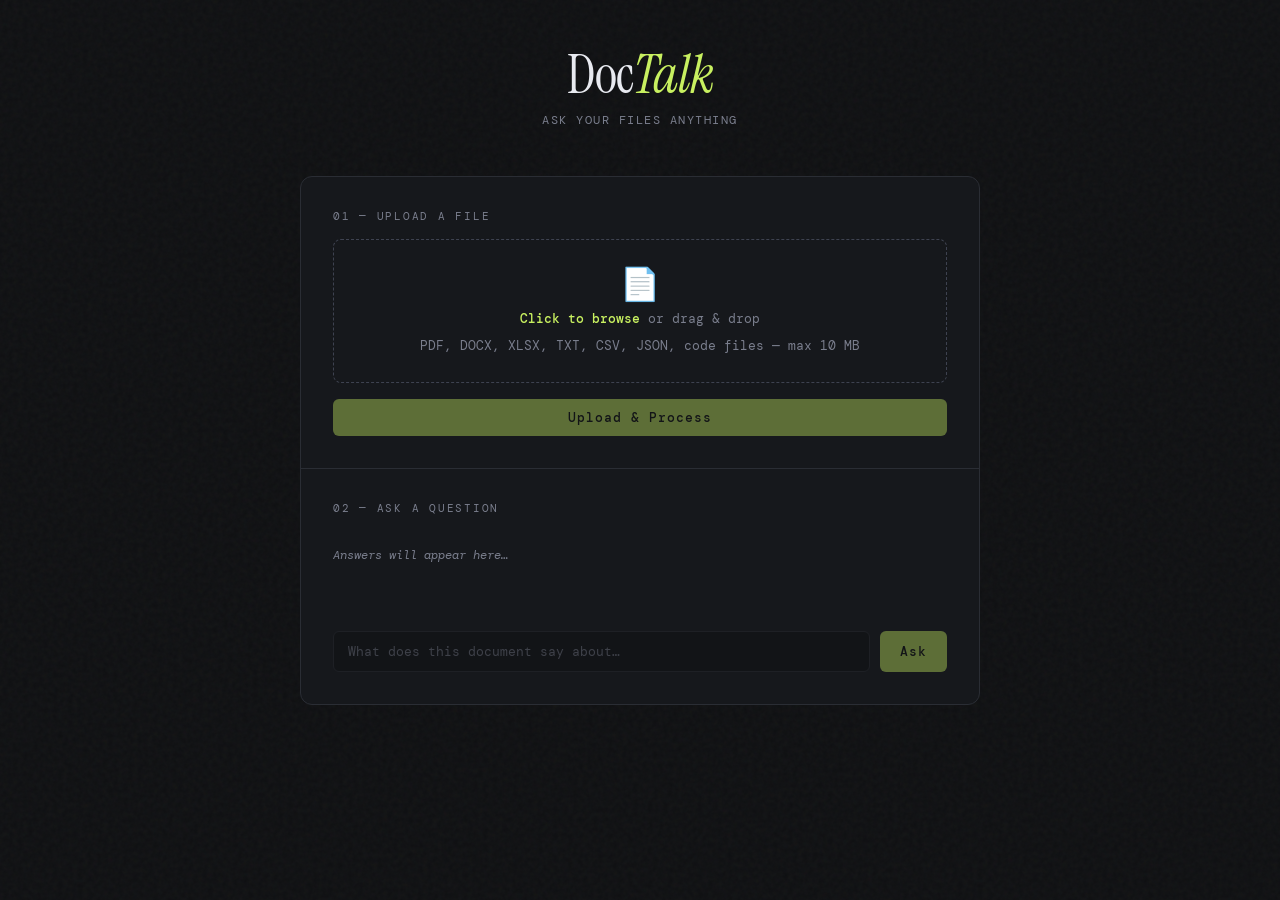
==== index.html @ 7c653241 "initial clean commit" ====
<!DOCTYPE html>
<html lang="en">
<head>
    <meta charset="UTF-8">
    <meta name="viewport" content="width=device-width, initial-scale=1.0">
    <title>DocTalk — Ask your files anything</title>
    <link rel="preconnect" href="https://fonts.googleapis.com">
    <link rel="preconnect" href="https://fonts.gstatic.com" crossorigin>
    <link href="https://fonts.googleapis.com/css2?family=Instrument+Serif:ital@0;1&family=DM+Mono:wght@300;400;500&display=swap" rel="stylesheet">
    <style>
        /* ── Reset & Variables ─────────────────────────────── */
        *, *::before, *::after { box-sizing: border-box; margin: 0; padding: 0; }

        :root {
            --bg:        #0e0f11;
            --surface:   #16181c;
            --border:    #2a2d34;
            --border-hi: #3e4250;
            --accent:    #c8f060;
            --accent-dim:#8faa3a;
            --text:      #e8eaf0;
            --muted:     #7a7e8d;
            --danger:    #ff6b6b;
            --info:      #6bb5ff;
            --radius:    12px;
            --mono:      'DM Mono', monospace;
            --serif:     'Instrument Serif', Georgia, serif;
        }

        body {
            background: var(--bg);
            color: var(--text);
            font-family: var(--mono);
            min-height: 100vh;
            display: flex;
            flex-direction: column;
            align-items: center;
            padding: 48px 20px 80px;
            /* subtle grain texture */
            background-image: url("data:image/svg+xml,%3Csvg viewBox='0 0 200 200' xmlns='http://www.w3.org/2000/svg'%3E%3Cfilter id='n'%3E%3CfeTurbulence type='fractalNoise' baseFrequency='0.9' numOctaves='4' stitchTiles='stitch'/%3E%3C/filter%3E%3Crect width='100%25' height='100%25' filter='url(%23n)' opacity='0.04'/%3E%3C/svg%3E");
        }

        /* ── Header ────────────────────────────────────────── */
        header {
            text-align: center;
            margin-bottom: 48px;
            animation: fadeUp 0.6s ease both;
        }
        .logo {
            font-family: var(--serif);
            font-size: clamp(2.2rem, 5vw, 3.4rem);
            letter-spacing: -0.02em;
            line-height: 1;
            color: var(--text);
        }
        .logo span { color: var(--accent); font-style: italic; }
        .tagline {
            font-size: 0.78rem;
            color: var(--muted);
            letter-spacing: 0.12em;
            text-transform: uppercase;
            margin-top: 10px;
        }

        /* ── Main card ─────────────────────────────────────── */
        .card {
            width: 100%;
            max-width: 680px;
            background: var(--surface);
            border: 1px solid var(--border);
            border-radius: var(--radius);
            overflow: hidden;
            animation: fadeUp 0.6s 0.1s ease both;
        }

        /* ── Upload zone ───────────────────────────────────── */
        .upload-zone {
            padding: 32px;
            border-bottom: 1px solid var(--border);
        }
        .section-label {
            font-size: 0.68rem;
            letter-spacing: 0.16em;
            text-transform: uppercase;
            color: var(--muted);
            margin-bottom: 16px;
        }
        .drop-target {
            border: 1.5px dashed var(--border-hi);
            border-radius: 8px;
            padding: 28px 20px;
            display: flex;
            flex-direction: column;
            align-items: center;
            gap: 10px;
            cursor: pointer;
            transition: border-color 0.2s, background 0.2s;
            position: relative;
        }
        .drop-target:hover, .drop-target.drag-over {
            border-color: var(--accent);
            background: rgba(200, 240, 96, 0.04);
        }
        .drop-target input[type="file"] {
            position: absolute;
            inset: 0;
            opacity: 0;
            cursor: pointer;
            width: 100%;
            height: 100%;
        }
        .drop-icon {
            font-size: 2rem;
            line-height: 1;
        }
        .drop-text {
            font-size: 0.82rem;
            color: var(--muted);
        }
        .drop-text strong { color: var(--accent); font-weight: 500; }
        .file-badge {
            display: none;
            align-items: center;
            gap: 8px;
            background: rgba(200, 240, 96, 0.08);
            border: 1px solid var(--accent-dim);
            border-radius: 6px;
            padding: 8px 14px;
            font-size: 0.78rem;
            color: var(--accent);
            margin-top: 12px;
        }
        .file-badge.visible { display: flex; }
        .file-badge .remove-file {
            margin-left: auto;
            cursor: pointer;
            color: var(--muted);
            font-size: 1rem;
            line-height: 1;
            transition: color 0.15s;
        }
        .file-badge .remove-file:hover { color: var(--danger); }

        /* ── Buttons ───────────────────────────────────────── */
        .btn {
            font-family: var(--mono);
            font-size: 0.8rem;
            letter-spacing: 0.08em;
            padding: 10px 22px;
            border: none;
            border-radius: 6px;
            cursor: pointer;
            transition: opacity 0.15s, transform 0.1s;
            display: inline-flex;
            align-items: center;
            gap: 8px;
        }
        .btn:active:not(:disabled) { transform: scale(0.97); }
        .btn:disabled { opacity: 0.4; cursor: not-allowed; }
        .btn-primary {
            background: var(--accent);
            color: #0e0f11;
            font-weight: 500;
            margin-top: 16px;
            width: 100%;
            justify-content: center;
        }
        .btn-primary:hover:not(:disabled) { opacity: 0.88; }

        /* ── Toast / status ────────────────────────────────── */
        .toast {
            display: none;
            align-items: center;
            gap: 8px;
            font-size: 0.78rem;
            padding: 10px 14px;
            border-radius: 6px;
            margin-top: 14px;
        }
        .toast.visible { display: flex; }
        .toast.success { background: rgba(200,240,96,0.09); color: var(--accent); border: 1px solid var(--accent-dim); }
        .toast.error   { background: rgba(255,107,107,0.09); color: var(--danger); border: 1px solid rgba(255,107,107,0.3); }
        .toast.info    { background: rgba(107,181,255,0.09); color: var(--info);   border: 1px solid rgba(107,181,255,0.3); }

        /* ── Chat zone ─────────────────────────────────────── */
        .chat-zone {
            padding: 32px;
        }
        .chat-history {
            min-height: 80px;
            max-height: 380px;
            overflow-y: auto;
            display: flex;
            flex-direction: column;
            gap: 16px;
            margin-bottom: 20px;
            scrollbar-width: thin;
            scrollbar-color: var(--border) transparent;
        }
        .chat-history:empty::after {
            content: "Answers will appear here…";
            color: var(--muted);
            font-size: 0.78rem;
            font-style: italic;
            display: block;
            padding: 16px 0;
        }
        .bubble {
            padding: 14px 18px;
            border-radius: 8px;
            font-size: 0.84rem;
            line-height: 1.65;
            animation: fadeUp 0.3s ease both;
        }
        .bubble.q {
            background: rgba(255,255,255,0.04);
            border: 1px solid var(--border);
            border-left: 3px solid var(--muted);
            color: var(--muted);
        }
        .bubble.q::before { content: "you · "; font-size: 0.68rem; letter-spacing: 0.1em; display: block; margin-bottom: 4px; color: var(--border-hi); }
        .bubble.a {
            background: rgba(200,240,96,0.05);
            border: 1px solid rgba(200,240,96,0.15);
            border-left: 3px solid var(--accent);
            color: var(--text);
        }
        .bubble.a::before { content: "doc · "; font-size: 0.68rem; letter-spacing: 0.1em; display: block; margin-bottom: 4px; color: var(--accent-dim); }

        /* ── Input row ─────────────────────────────────────── */
        .input-row {
            display: flex;
            gap: 10px;
        }
        .input-row input {
            flex: 1;
            background: var(--bg);
            border: 1px solid var(--border);
            border-radius: 6px;
            color: var(--text);
            font-family: var(--mono);
            font-size: 0.82rem;
            padding: 11px 14px;
            outline: none;
            transition: border-color 0.2s;
        }
        .input-row input::placeholder { color: var(--muted); }
        .input-row input:focus { border-color: var(--accent); }
        .input-row input:disabled { opacity: 0.4; cursor: not-allowed; }
        .btn-ask {
            background: var(--accent);
            color: #0e0f11;
            font-weight: 500;
            padding: 11px 20px;
        }
        .btn-ask:hover:not(:disabled) { opacity: 0.88; }

        /* ── Spinner ───────────────────────────────────────── */
        .spinner {
            display: inline-block;
            width: 14px; height: 14px;
            border: 2px solid rgba(0,0,0,0.3);
            border-top-color: #0e0f11;
            border-radius: 50%;
            animation: spin 0.7s linear infinite;
        }

        /* ── Session indicator ─────────────────────────────── */
        .session-bar {
            display: none;
            font-size: 0.7rem;
            color: var(--muted);
            padding: 10px 32px;
            border-top: 1px solid var(--border);
            background: rgba(255,255,255,0.015);
            align-items: center;
            gap: 8px;
        }
        .session-bar.visible { display: flex; }
        .session-dot { width: 6px; height: 6px; border-radius: 50%; background: var(--accent); display: inline-block; }

        /* ── Animations ────────────────────────────────────── */
        @keyframes fadeUp {
            from { opacity: 0; transform: translateY(14px); }
            to   { opacity: 1; transform: translateY(0); }
        }
        @keyframes spin {
            to { transform: rotate(360deg); }
        }
    </style>
</head>
<body>

<header>
    <div class="logo">Doc<span>Talk</span></div>
    <p class="tagline">Ask your files anything</p>
</header>

<div class="card">

    <!-- Upload section -->
    <div class="upload-zone">
        <p class="section-label">01 — Upload a file</p>

        <div class="drop-target" id="dropTarget">
            <input type="file" id="fileInput" accept="*/*">
            <div class="drop-icon">📄</div>
            <p class="drop-text"><strong>Click to browse</strong> or drag &amp; drop</p>
            <p class="drop-text">PDF, DOCX, XLSX, TXT, CSV, JSON, code files — max 10 MB</p>
        </div>

        <div class="file-badge" id="fileBadge">
            <span>📎</span>
            <span id="fileName"></span>
            <span id="fileSize" style="color:var(--muted);margin-left:4px;"></span>
            <span class="remove-file" id="removeFile" title="Remove file">✕</span>
        </div>

        <button class="btn btn-primary" id="uploadBtn" disabled>Upload &amp; Process</button>

        <div class="toast" id="uploadToast"></div>
    </div>

    <!-- Chat section -->
    <div class="chat-zone">
        <p class="section-label">02 — Ask a question</p>

        <div class="chat-history" id="chatHistory"></div>

        <div class="input-row">
            <input type="text" id="questionInput" placeholder="What does this document say about…" disabled>
            <button class="btn btn-ask" id="askBtn" disabled>Ask</button>
        </div>
    </div>

    <!-- Session bar -->
    <div class="session-bar" id="sessionBar">
        <span class="session-dot"></span>
        <span>Session active · ID: <span id="sessionShort"></span></span>
    </div>

</div>

<script>
    // ── Config ────────────────────────────────────────────────
    const API_BASE = "http://127.0.0.1:8000";

    // ── State ─────────────────────────────────────────────────
    let sessionId   = sessionStorage.getItem("doctalk_session") || null;
    let busy        = false;
    let selectedFile = null;

    // ── Elements ──────────────────────────────────────────────
    const dropTarget    = document.getElementById("dropTarget");
    const fileInput     = document.getElementById("fileInput");
    const fileBadge     = document.getElementById("fileBadge");
    const fileNameEl    = document.getElementById("fileName");
    const fileSizeEl    = document.getElementById("fileSize");
    const removeFileBtn = document.getElementById("removeFile");
    const uploadBtn     = document.getElementById("uploadBtn");
    const uploadToast   = document.getElementById("uploadToast");
    const chatHistory   = document.getElementById("chatHistory");
    const questionInput = document.getElementById("questionInput");
    const askBtn        = document.getElementById("askBtn");
    const sessionBar    = document.getElementById("sessionBar");
    const sessionShort  = document.getElementById("sessionShort");

    // ── Restore session ───────────────────────────────────────
    if (sessionId) activateChat();

    // ── Drag & drop ───────────────────────────────────────────
    dropTarget.addEventListener("dragover",  e => { e.preventDefault(); dropTarget.classList.add("drag-over"); });
    dropTarget.addEventListener("dragleave", ()  => dropTarget.classList.remove("drag-over"));
    dropTarget.addEventListener("drop", e => {
        e.preventDefault();
        dropTarget.classList.remove("drag-over");
        const f = e.dataTransfer.files[0];
        if (f) setFile(f);
    });

    fileInput.addEventListener("change", () => {
        if (fileInput.files[0]) setFile(fileInput.files[0]);
    });

    removeFileBtn.addEventListener("click", () => clearFile());

    function setFile(f) {
        selectedFile = f;
        fileNameEl.textContent = f.name;
        fileSizeEl.textContent = `(${(f.size / 1024).toFixed(1)} KB)`;
        fileBadge.classList.add("visible");
        uploadBtn.disabled = false;
        hideToast(uploadToast);
    }

    function clearFile() {
        selectedFile = null;
        fileInput.value = "";
        fileBadge.classList.remove("visible");
        uploadBtn.disabled = true;
    }

    // ── Upload ────────────────────────────────────────────────
    uploadBtn.addEventListener("click", uploadFile);

    async function uploadFile() {
        if (busy || !selectedFile) return;
        busy = true;
        uploadBtn.disabled = true;
        uploadBtn.innerHTML = `<span class="spinner"></span> Processing…`;
        showToast(uploadToast, "Uploading and indexing your file…", "info");

        try {
            const form = new FormData();
            form.append("file", selectedFile);

            const res  = await fetch(`${API_BASE}/upload`, { method: "POST", body: form });
            const data = await res.json();
            if (!res.ok) throw new Error(data.detail || "Upload failed");

            sessionId = data.session_id;
            sessionStorage.setItem("doctalk_session", sessionId);

            showToast(uploadToast, "✓ File processed — ask your first question below", "success");
            activateChat();
            clearFile();
        } catch (err) {
            showToast(uploadToast, "✗ " + err.message, "error");
        } finally {
            busy = false;
            uploadBtn.disabled = false;
            uploadBtn.innerHTML = "Upload &amp; Process";
        }
    }

    // ── Ask ───────────────────────────────────────────────────
    askBtn.addEventListener("click", askQuestion);
    questionInput.addEventListener("keydown", e => {
        if (e.key === "Enter" && !askBtn.disabled) askQuestion();
    });

    async function askQuestion() {
        if (busy || !sessionId) return;
        const q = questionInput.value.trim();
        if (!q) return;

        busy = true;
        askBtn.disabled = true;
        askBtn.innerHTML = `<span class="spinner"></span>`;
        questionInput.disabled = true;

        addBubble("q", q);
        questionInput.value = "";

        try {
            const res  = await fetch(`${API_BASE}/ask`, {
                method:  "POST",
                headers: { "Content-Type": "application/json" },
                body:    JSON.stringify({ question: q, session_id: sessionId }),
            });
            const data = await res.json();

            if (res.status === 404) {
                // Session expired on server — clear local state
                sessionStorage.removeItem("doctalk_session");
                sessionId = null;
                deactivateChat();
                showToast(uploadToast, "✗ Session expired — please upload your file again", "error");
                return;
            }
            if (!res.ok) throw new Error(data.detail || "Request failed");

            addBubble("a", data.answer);
        } catch (err) {
            addBubble("a", "⚠ Error: " + err.message);
        } finally {
            busy = false;
            askBtn.disabled = false;
            askBtn.innerHTML = "Ask";
            questionInput.disabled = false;
            questionInput.focus();
        }
    }

    // ── Chat helpers ──────────────────────────────────────────
    function addBubble(type, text) {
        const div = document.createElement("div");
        div.className = `bubble ${type}`;
        div.textContent = text;
        chatHistory.appendChild(div);
        chatHistory.scrollTop = chatHistory.scrollHeight;
    }

    function activateChat() {
        questionInput.disabled = false;
        askBtn.disabled = false;
        sessionBar.classList.add("visible");
        sessionShort.textContent = sessionId.substring(0, 8) + "…";
    }

    function deactivateChat() {
        questionInput.disabled = true;
        askBtn.disabled = true;
        sessionBar.classList.remove("visible");
    }

    // ── Toast helpers ─────────────────────────────────────────
    function showToast(el, msg, type) {
        el.textContent = msg;
        el.className = `toast visible ${type}`;
    }
    function hideToast(el) {
        el.className = "toast";
        el.textContent = "";
    }
</script>

</body>
</html>
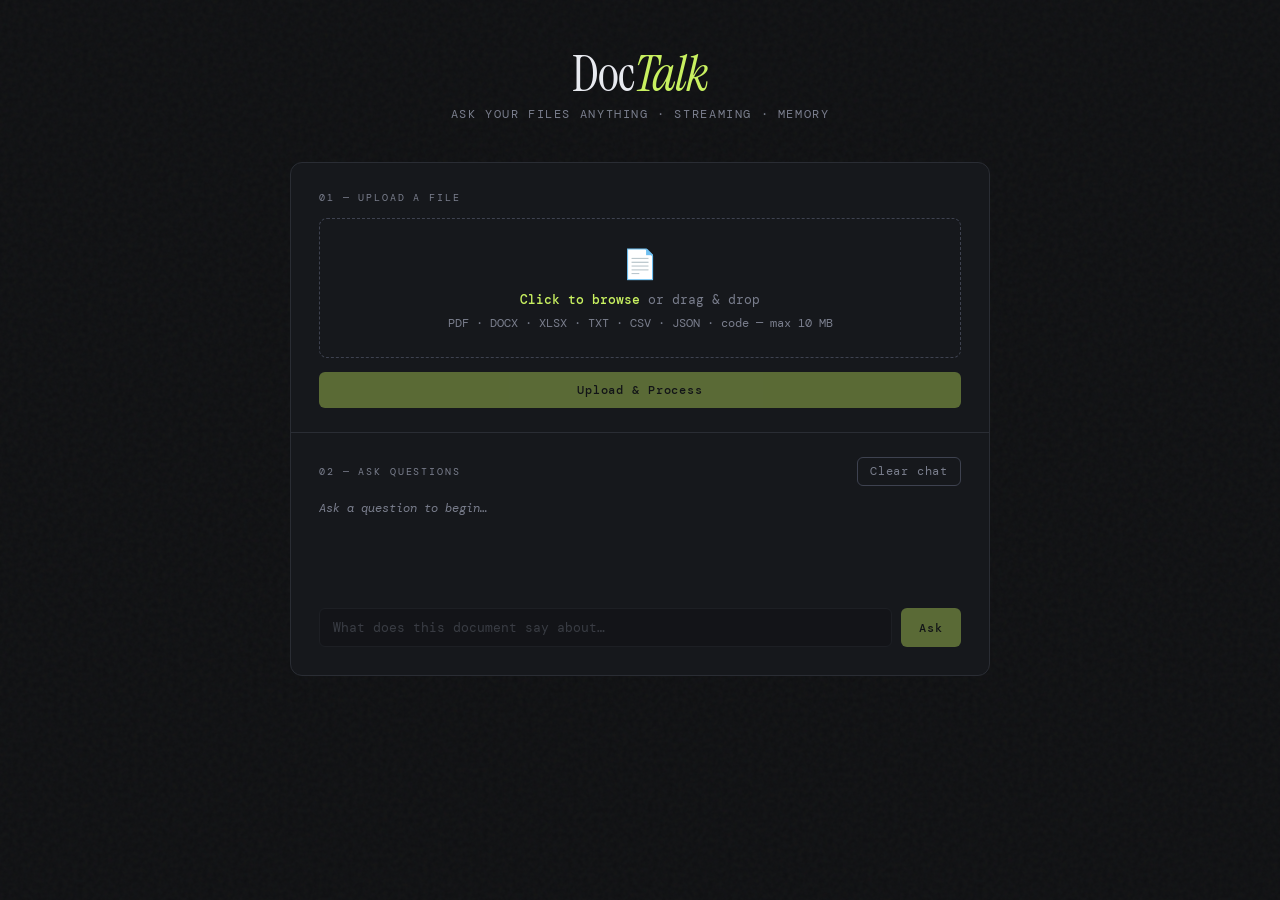
==== commit 65d77ba2: "update backend, frontend and config" ====
--- a/index.html
+++ b/index.html
@@ -8,12 +8,12 @@
     <link rel="preconnect" href="https://fonts.gstatic.com" crossorigin>
     <link href="https://fonts.googleapis.com/css2?family=Instrument+Serif:ital@0;1&family=DM+Mono:wght@300;400;500&display=swap" rel="stylesheet">
     <style>
-        /* ── Reset & Variables ─────────────────────────────── */
         *, *::before, *::after { box-sizing: border-box; margin: 0; padding: 0; }
 
         :root {
             --bg:        #0e0f11;
             --surface:   #16181c;
+            --surface2:  #1c1f25;
             --border:    #2a2d34;
             --border-hi: #3e4250;
             --accent:    #c8f060;
@@ -27,6 +27,8 @@
             --serif:     'Instrument Serif', Georgia, serif;
         }
 
+        html { scroll-behavior: smooth; }
+
         body {
             background: var(--bg);
             color: var(--text);
@@ -36,202 +38,207 @@
             flex-direction: column;
             align-items: center;
             padding: 48px 20px 80px;
-            /* subtle grain texture */
             background-image: url("data:image/svg+xml,%3Csvg viewBox='0 0 200 200' xmlns='http://www.w3.org/2000/svg'%3E%3Cfilter id='n'%3E%3CfeTurbulence type='fractalNoise' baseFrequency='0.9' numOctaves='4' stitchTiles='stitch'/%3E%3C/filter%3E%3Crect width='100%25' height='100%25' filter='url(%23n)' opacity='0.04'/%3E%3C/svg%3E");
         }
 
-        /* ── Header ────────────────────────────────────────── */
+        /* ── Header ─────────────────────────────────────── */
         header {
             text-align: center;
-            margin-bottom: 48px;
-            animation: fadeUp 0.6s ease both;
+            margin-bottom: 40px;
+            animation: fadeUp 0.5s ease both;
         }
         .logo {
             font-family: var(--serif);
-            font-size: clamp(2.2rem, 5vw, 3.4rem);
+            font-size: clamp(2.2rem, 5vw, 3.2rem);
             letter-spacing: -0.02em;
             line-height: 1;
-            color: var(--text);
-        }
-        .logo span { color: var(--accent); font-style: italic; }
+        }
+        .logo em { color: var(--accent); font-style: italic; }
         .tagline {
-            font-size: 0.78rem;
-            color: var(--muted);
-            letter-spacing: 0.12em;
+            font-size: 0.72rem;
+            color: var(--muted);
+            letter-spacing: 0.14em;
             text-transform: uppercase;
-            margin-top: 10px;
-        }
-
-        /* ── Main card ─────────────────────────────────────── */
+            margin-top: 8px;
+        }
+
+        /* ── Card ───────────────────────────────────────── */
         .card {
             width: 100%;
-            max-width: 680px;
+            max-width: 700px;
             background: var(--surface);
             border: 1px solid var(--border);
             border-radius: var(--radius);
             overflow: hidden;
-            animation: fadeUp 0.6s 0.1s ease both;
-        }
-
-        /* ── Upload zone ───────────────────────────────────── */
-        .upload-zone {
-            padding: 32px;
-            border-bottom: 1px solid var(--border);
-        }
-        .section-label {
-            font-size: 0.68rem;
-            letter-spacing: 0.16em;
+            animation: fadeUp 0.5s 0.08s ease both;
+        }
+
+        /* ── Section label ──────────────────────────────── */
+        .label {
+            font-size: 0.65rem;
+            letter-spacing: 0.18em;
             text-transform: uppercase;
             color: var(--muted);
-            margin-bottom: 16px;
-        }
-        .drop-target {
+            margin-bottom: 14px;
+        }
+
+        /* ── Upload zone ────────────────────────────────── */
+        .upload-zone { padding: 28px 28px 24px; border-bottom: 1px solid var(--border); }
+
+        .drop-area {
             border: 1.5px dashed var(--border-hi);
             border-radius: 8px;
-            padding: 28px 20px;
+            padding: 26px 20px;
             display: flex;
             flex-direction: column;
             align-items: center;
-            gap: 10px;
+            gap: 8px;
             cursor: pointer;
+            position: relative;
             transition: border-color 0.2s, background 0.2s;
-            position: relative;
-        }
-        .drop-target:hover, .drop-target.drag-over {
+        }
+        .drop-area:hover, .drop-area.over {
             border-color: var(--accent);
-            background: rgba(200, 240, 96, 0.04);
-        }
-        .drop-target input[type="file"] {
-            position: absolute;
-            inset: 0;
-            opacity: 0;
-            cursor: pointer;
-            width: 100%;
-            height: 100%;
-        }
-        .drop-icon {
-            font-size: 2rem;
-            line-height: 1;
-        }
-        .drop-text {
-            font-size: 0.82rem;
-            color: var(--muted);
-        }
-        .drop-text strong { color: var(--accent); font-weight: 500; }
-        .file-badge {
+            background: rgba(200,240,96,0.04);
+        }
+        .drop-area input[type="file"] {
+            position: absolute; inset: 0;
+            opacity: 0; cursor: pointer;
+            width: 100%; height: 100%;
+        }
+        .drop-icon { font-size: 1.8rem; }
+        .drop-hint { font-size: 0.8rem; color: var(--muted); }
+        .drop-hint strong { color: var(--accent); font-weight: 500; }
+
+        .file-pill {
             display: none;
             align-items: center;
             gap: 8px;
-            background: rgba(200, 240, 96, 0.08);
+            background: rgba(200,240,96,0.07);
             border: 1px solid var(--accent-dim);
             border-radius: 6px;
-            padding: 8px 14px;
-            font-size: 0.78rem;
+            padding: 7px 12px;
+            font-size: 0.76rem;
             color: var(--accent);
-            margin-top: 12px;
-        }
-        .file-badge.visible { display: flex; }
-        .file-badge .remove-file {
+            margin-top: 10px;
+        }
+        .file-pill.show { display: flex; }
+        .file-pill .x {
             margin-left: auto;
             cursor: pointer;
             color: var(--muted);
-            font-size: 1rem;
-            line-height: 1;
             transition: color 0.15s;
-        }
-        .file-badge .remove-file:hover { color: var(--danger); }
-
-        /* ── Buttons ───────────────────────────────────────── */
+            font-size: 0.9rem;
+        }
+        .file-pill .x:hover { color: var(--danger); }
+
+        /* ── Buttons ────────────────────────────────────── */
         .btn {
             font-family: var(--mono);
-            font-size: 0.8rem;
-            letter-spacing: 0.08em;
-            padding: 10px 22px;
+            font-size: 0.78rem;
+            letter-spacing: 0.07em;
+            padding: 10px 20px;
             border: none;
             border-radius: 6px;
             cursor: pointer;
             transition: opacity 0.15s, transform 0.1s;
             display: inline-flex;
             align-items: center;
-            gap: 8px;
+            justify-content: center;
+            gap: 7px;
         }
         .btn:active:not(:disabled) { transform: scale(0.97); }
-        .btn:disabled { opacity: 0.4; cursor: not-allowed; }
-        .btn-primary {
+        .btn:disabled { opacity: 0.38; cursor: not-allowed; }
+        .btn-upload {
+            width: 100%;
+            margin-top: 14px;
             background: var(--accent);
             color: #0e0f11;
             font-weight: 500;
-            margin-top: 16px;
-            width: 100%;
-            justify-content: center;
-        }
-        .btn-primary:hover:not(:disabled) { opacity: 0.88; }
-
-        /* ── Toast / status ────────────────────────────────── */
+        }
+        .btn-upload:hover:not(:disabled) { opacity: 0.86; }
+        .btn-ask {
+            background: var(--accent);
+            color: #0e0f11;
+            font-weight: 500;
+            padding: 10px 18px;
+            flex-shrink: 0;
+        }
+        .btn-ask:hover:not(:disabled) { opacity: 0.86; }
+        .btn-clear {
+            background: transparent;
+            border: 1px solid var(--border-hi);
+            color: var(--muted);
+            font-size: 0.72rem;
+            padding: 6px 12px;
+        }
+        .btn-clear:hover:not(:disabled) { border-color: var(--danger); color: var(--danger); }
+
+        /* ── Toast ──────────────────────────────────────── */
         .toast {
             display: none;
             align-items: center;
-            gap: 8px;
-            font-size: 0.78rem;
-            padding: 10px 14px;
+            gap: 7px;
+            font-size: 0.76rem;
+            padding: 9px 13px;
             border-radius: 6px;
-            margin-top: 14px;
-        }
-        .toast.visible { display: flex; }
-        .toast.success { background: rgba(200,240,96,0.09); color: var(--accent); border: 1px solid var(--accent-dim); }
-        .toast.error   { background: rgba(255,107,107,0.09); color: var(--danger); border: 1px solid rgba(255,107,107,0.3); }
-        .toast.info    { background: rgba(107,181,255,0.09); color: var(--info);   border: 1px solid rgba(107,181,255,0.3); }
-
-        /* ── Chat zone ─────────────────────────────────────── */
-        .chat-zone {
-            padding: 32px;
-        }
-        .chat-history {
-            min-height: 80px;
-            max-height: 380px;
+            margin-top: 12px;
+        }
+        .toast.show { display: flex; }
+        .toast.ok  { background: rgba(200,240,96,0.08); color: var(--accent); border: 1px solid var(--accent-dim); }
+        .toast.err { background: rgba(255,107,107,0.08); color: var(--danger); border: 1px solid rgba(255,107,107,0.3); }
+        .toast.inf { background: rgba(107,181,255,0.08); color: var(--info);   border: 1px solid rgba(107,181,255,0.3); }
+
+        /* ── Chat zone ──────────────────────────────────── */
+        .chat-zone { padding: 24px 28px 28px; }
+
+        .chat-toolbar {
+            display: flex;
+            align-items: center;
+            justify-content: space-between;
+            margin-bottom: 14px;
+        }
+
+        .chat-log {
+            min-height: 90px;
+            max-height: 420px;
             overflow-y: auto;
             display: flex;
             flex-direction: column;
-            gap: 16px;
-            margin-bottom: 20px;
+            gap: 14px;
+            margin-bottom: 18px;
             scrollbar-width: thin;
             scrollbar-color: var(--border) transparent;
         }
-        .chat-history:empty::after {
-            content: "Answers will appear here…";
-            color: var(--muted);
-            font-size: 0.78rem;
+        .chat-log:empty::after {
+            content: "Ask a question to begin…";
+            color: var(--muted);
+            font-size: 0.76rem;
             font-style: italic;
-            display: block;
-            padding: 16px 0;
-        }
-        .bubble {
-            padding: 14px 18px;
-            border-radius: 8px;
-            font-size: 0.84rem;
-            line-height: 1.65;
-            animation: fadeUp 0.3s ease both;
-        }
-        .bubble.q {
-            background: rgba(255,255,255,0.04);
+        }
+
+        /* bubbles */
+        .bubble { padding: 13px 16px; border-radius: 8px; font-size: 0.83rem; line-height: 1.65; animation: fadeUp 0.25s ease both; white-space: pre-wrap; word-break: break-word; }
+        .bubble-q {
+            background: rgba(255,255,255,0.03);
             border: 1px solid var(--border);
-            border-left: 3px solid var(--muted);
-            color: var(--muted);
-        }
-        .bubble.q::before { content: "you · "; font-size: 0.68rem; letter-spacing: 0.1em; display: block; margin-bottom: 4px; color: var(--border-hi); }
-        .bubble.a {
-            background: rgba(200,240,96,0.05);
-            border: 1px solid rgba(200,240,96,0.15);
+            border-left: 3px solid var(--border-hi);
+            color: var(--muted);
+        }
+        .bubble-q::before { content: "you"; font-size: 0.63rem; letter-spacing: 0.12em; text-transform: uppercase; display: block; margin-bottom: 5px; color: var(--border-hi); }
+        .bubble-a {
+            background: rgba(200,240,96,0.04);
+            border: 1px solid rgba(200,240,96,0.12);
             border-left: 3px solid var(--accent);
             color: var(--text);
         }
-        .bubble.a::before { content: "doc · "; font-size: 0.68rem; letter-spacing: 0.1em; display: block; margin-bottom: 4px; color: var(--accent-dim); }
-
-        /* ── Input row ─────────────────────────────────────── */
-        .input-row {
-            display: flex;
-            gap: 10px;
-        }
+        .bubble-a::before { content: "doc"; font-size: 0.63rem; letter-spacing: 0.12em; text-transform: uppercase; display: block; margin-bottom: 5px; color: var(--accent-dim); }
+        /* streaming cursor */
+        .bubble-a.streaming::after { content: "▋"; animation: blink 0.6s step-end infinite; color: var(--accent); }
+        @keyframes blink { 50% { opacity: 0; } }
+
+        /* ── Input row ──────────────────────────────────── */
+        .input-row { display: flex; gap: 9px; }
         .input-row input {
             flex: 1;
             background: var(--bg);
@@ -239,93 +246,83 @@
             border-radius: 6px;
             color: var(--text);
             font-family: var(--mono);
-            font-size: 0.82rem;
-            padding: 11px 14px;
+            font-size: 0.81rem;
+            padding: 10px 13px;
             outline: none;
             transition: border-color 0.2s;
         }
         .input-row input::placeholder { color: var(--muted); }
         .input-row input:focus { border-color: var(--accent); }
-        .input-row input:disabled { opacity: 0.4; cursor: not-allowed; }
-        .btn-ask {
-            background: var(--accent);
-            color: #0e0f11;
-            font-weight: 500;
-            padding: 11px 20px;
-        }
-        .btn-ask:hover:not(:disabled) { opacity: 0.88; }
-
-        /* ── Spinner ───────────────────────────────────────── */
-        .spinner {
+        .input-row input:disabled { opacity: 0.35; }
+
+        /* ── Session bar ────────────────────────────────── */
+        .session-bar {
+            display: none;
+            font-size: 0.68rem;
+            color: var(--muted);
+            padding: 9px 28px;
+            border-top: 1px solid var(--border);
+            background: rgba(255,255,255,0.012);
+            align-items: center;
+            gap: 7px;
+        }
+        .session-bar.show { display: flex; }
+        .dot { width: 6px; height: 6px; border-radius: 50%; background: var(--accent); flex-shrink: 0; }
+
+        /* ── Spinner ────────────────────────────────────── */
+        .spin {
             display: inline-block;
-            width: 14px; height: 14px;
-            border: 2px solid rgba(0,0,0,0.3);
+            width: 13px; height: 13px;
+            border: 2px solid rgba(0,0,0,0.25);
             border-top-color: #0e0f11;
             border-radius: 50%;
-            animation: spin 0.7s linear infinite;
-        }
-
-        /* ── Session indicator ─────────────────────────────── */
-        .session-bar {
-            display: none;
-            font-size: 0.7rem;
-            color: var(--muted);
-            padding: 10px 32px;
-            border-top: 1px solid var(--border);
-            background: rgba(255,255,255,0.015);
-            align-items: center;
-            gap: 8px;
-        }
-        .session-bar.visible { display: flex; }
-        .session-dot { width: 6px; height: 6px; border-radius: 50%; background: var(--accent); display: inline-block; }
-
-        /* ── Animations ────────────────────────────────────── */
-        @keyframes fadeUp {
-            from { opacity: 0; transform: translateY(14px); }
-            to   { opacity: 1; transform: translateY(0); }
-        }
-        @keyframes spin {
-            to { transform: rotate(360deg); }
-        }
+            animation: rotate 0.65s linear infinite;
+        }
+
+        /* ── Animations ─────────────────────────────────── */
+        @keyframes fadeUp { from { opacity:0; transform:translateY(12px); } to { opacity:1; transform:translateY(0); } }
+        @keyframes rotate  { to { transform: rotate(360deg); } }
     </style>
 </head>
 <body>
 
 <header>
-    <div class="logo">Doc<span>Talk</span></div>
-    <p class="tagline">Ask your files anything</p>
+    <div class="logo">Doc<em>Talk</em></div>
+    <p class="tagline">Ask your files anything · streaming · memory</p>
 </header>
 
 <div class="card">
 
-    <!-- Upload section -->
+    <!-- ── Upload ──────────────────────────────────────── -->
     <div class="upload-zone">
-        <p class="section-label">01 — Upload a file</p>
-
-        <div class="drop-target" id="dropTarget">
+        <p class="label">01 — Upload a file</p>
+
+        <div class="drop-area" id="dropArea">
             <input type="file" id="fileInput" accept="*/*">
             <div class="drop-icon">📄</div>
-            <p class="drop-text"><strong>Click to browse</strong> or drag &amp; drop</p>
-            <p class="drop-text">PDF, DOCX, XLSX, TXT, CSV, JSON, code files — max 10 MB</p>
+            <p class="drop-hint"><strong>Click to browse</strong> or drag &amp; drop</p>
+            <p class="drop-hint" style="font-size:0.72rem">PDF · DOCX · XLSX · TXT · CSV · JSON · code — max 10 MB</p>
         </div>
 
-        <div class="file-badge" id="fileBadge">
+        <div class="file-pill" id="filePill">
             <span>📎</span>
             <span id="fileName"></span>
-            <span id="fileSize" style="color:var(--muted);margin-left:4px;"></span>
-            <span class="remove-file" id="removeFile" title="Remove file">✕</span>
+            <span id="fileSize" style="color:var(--muted)"></span>
+            <span class="x" id="removeFile" title="Remove">✕</span>
         </div>
 
-        <button class="btn btn-primary" id="uploadBtn" disabled>Upload &amp; Process</button>
-
+        <button class="btn btn-upload" id="uploadBtn" disabled>Upload &amp; Process</button>
         <div class="toast" id="uploadToast"></div>
     </div>
 
-    <!-- Chat section -->
+    <!-- ── Chat ────────────────────────────────────────── -->
     <div class="chat-zone">
-        <p class="section-label">02 — Ask a question</p>
-
-        <div class="chat-history" id="chatHistory"></div>
+        <div class="chat-toolbar">
+            <p class="label" style="margin:0">02 — Ask questions</p>
+            <button class="btn btn-clear" id="clearBtn" title="Clear conversation">Clear chat</button>
+        </div>
+
+        <div class="chat-log" id="chatLog"></div>
 
         <div class="input-row">
             <input type="text" id="questionInput" placeholder="What does this document say about…" disabled>
@@ -333,187 +330,219 @@
         </div>
     </div>
 
-    <!-- Session bar -->
+    <!-- ── Session bar ──────────────────────────────────── -->
     <div class="session-bar" id="sessionBar">
-        <span class="session-dot"></span>
-        <span>Session active · ID: <span id="sessionShort"></span></span>
+        <span class="dot"></span>
+        <span>Session active · <span id="sessionId"></span></span>
+        <span style="margin-left:auto;cursor:pointer;color:var(--danger)" id="endSession" title="End session">✕ End</span>
     </div>
 
 </div>
 
 <script>
-    // ── Config ────────────────────────────────────────────────
-    const API_BASE = "http://127.0.0.1:8000";
-
-    // ── State ─────────────────────────────────────────────────
-    let sessionId   = sessionStorage.getItem("doctalk_session") || null;
-    let busy        = false;
-    let selectedFile = null;
-
-    // ── Elements ──────────────────────────────────────────────
-    const dropTarget    = document.getElementById("dropTarget");
-    const fileInput     = document.getElementById("fileInput");
-    const fileBadge     = document.getElementById("fileBadge");
-    const fileNameEl    = document.getElementById("fileName");
-    const fileSizeEl    = document.getElementById("fileSize");
-    const removeFileBtn = document.getElementById("removeFile");
-    const uploadBtn     = document.getElementById("uploadBtn");
-    const uploadToast   = document.getElementById("uploadToast");
-    const chatHistory   = document.getElementById("chatHistory");
-    const questionInput = document.getElementById("questionInput");
-    const askBtn        = document.getElementById("askBtn");
-    const sessionBar    = document.getElementById("sessionBar");
-    const sessionShort  = document.getElementById("sessionShort");
-
-    // ── Restore session ───────────────────────────────────────
-    if (sessionId) activateChat();
-
-    // ── Drag & drop ───────────────────────────────────────────
-    dropTarget.addEventListener("dragover",  e => { e.preventDefault(); dropTarget.classList.add("drag-over"); });
-    dropTarget.addEventListener("dragleave", ()  => dropTarget.classList.remove("drag-over"));
-    dropTarget.addEventListener("drop", e => {
-        e.preventDefault();
-        dropTarget.classList.remove("drag-over");
-        const f = e.dataTransfer.files[0];
-        if (f) setFile(f);
-    });
-
-    fileInput.addEventListener("change", () => {
-        if (fileInput.files[0]) setFile(fileInput.files[0]);
-    });
-
-    removeFileBtn.addEventListener("click", () => clearFile());
-
-    function setFile(f) {
-        selectedFile = f;
-        fileNameEl.textContent = f.name;
-        fileSizeEl.textContent = `(${(f.size / 1024).toFixed(1)} KB)`;
-        fileBadge.classList.add("visible");
-        uploadBtn.disabled = false;
-        hideToast(uploadToast);
+// ── Config ────────────────────────────────────────────────────────
+const API_BASE = "http://127.0.0.1:8000";
+const API_KEY  = "";   // set if API_KEY env var is configured on server
+
+// ── State ─────────────────────────────────────────────────────────
+let sessionId    = sessionStorage.getItem("doctalk_sid") || null;
+let busy         = false;
+let selectedFile = null;
+let streamingBubble = null;
+
+// ── DOM refs ──────────────────────────────────────────────────────
+const dropArea     = document.getElementById("dropArea");
+const fileInput    = document.getElementById("fileInput");
+const filePill     = document.getElementById("filePill");
+const fileNameEl   = document.getElementById("fileName");
+const fileSizeEl   = document.getElementById("fileSize");
+const removeFile   = document.getElementById("removeFile");
+const uploadBtn    = document.getElementById("uploadBtn");
+const uploadToast  = document.getElementById("uploadToast");
+const chatLog      = document.getElementById("chatLog");
+const questionInput= document.getElementById("questionInput");
+const askBtn       = document.getElementById("askBtn");
+const clearBtn     = document.getElementById("clearBtn");
+const sessionBar   = document.getElementById("sessionBar");
+const sessionIdEl  = document.getElementById("sessionId");
+const endSessionEl = document.getElementById("endSession");
+
+// ── Init ──────────────────────────────────────────────────────────
+if (sessionId) activateChat();
+
+// ── Drag & drop ───────────────────────────────────────────────────
+dropArea.addEventListener("dragover",  e => { e.preventDefault(); dropArea.classList.add("over"); });
+dropArea.addEventListener("dragleave", ()  => dropArea.classList.remove("over"));
+dropArea.addEventListener("drop", e => {
+    e.preventDefault();
+    dropArea.classList.remove("over");
+    const f = e.dataTransfer.files[0];
+    if (f) setFile(f);
+});
+fileInput.addEventListener("change", () => { if (fileInput.files[0]) setFile(fileInput.files[0]); });
+removeFile.addEventListener("click", clearFile);
+
+function setFile(f) {
+    selectedFile = f;
+    fileNameEl.textContent = f.name;
+    fileSizeEl.textContent = `(${(f.size / 1024).toFixed(1)} KB)`;
+    filePill.classList.add("show");
+    uploadBtn.disabled = false;
+    toast(uploadToast, "", "");
+}
+function clearFile() {
+    selectedFile = null;
+    fileInput.value = "";
+    filePill.classList.remove("show");
+    uploadBtn.disabled = true;
+}
+
+// ── Upload ────────────────────────────────────────────────────────
+uploadBtn.addEventListener("click", doUpload);
+
+async function doUpload() {
+    if (busy || !selectedFile) return;
+    setBusy(true, uploadBtn, `<span class="spin"></span> Processing…`);
+    toast(uploadToast, "Uploading and indexing…", "inf");
+
+    try {
+        const form = new FormData();
+        form.append("file", selectedFile);
+
+        const res  = await apiFetch("/upload", { method: "POST", body: form });
+        const data = await res.json();
+        if (!res.ok) throw new Error(data.detail || "Upload failed");
+
+        sessionId = data.session_id;
+        sessionStorage.setItem("doctalk_sid", sessionId);
+        toast(uploadToast, "✓ File processed — ask your first question", "ok");
+        activateChat();
+        clearFile();
+    } catch (err) {
+        toast(uploadToast, "✗ " + err.message, "err");
+    } finally {
+        setBusy(false, uploadBtn, "Upload &amp; Process");
     }
-
-    function clearFile() {
-        selectedFile = null;
-        fileInput.value = "";
-        fileBadge.classList.remove("visible");
-        uploadBtn.disabled = true;
+}
+
+// ── Ask (streaming) ───────────────────────────────────────────────
+askBtn.addEventListener("click", doAsk);
+questionInput.addEventListener("keydown", e => { if (e.key === "Enter" && !askBtn.disabled) doAsk(); });
+clearBtn.addEventListener("click", () => { chatLog.innerHTML = ""; });
+endSessionEl.addEventListener("click", doEndSession);
+
+async function doAsk() {
+    if (busy || !sessionId) return;
+    const q = questionInput.value.trim();
+    if (!q) return;
+
+    setBusy(true, askBtn, `<span class="spin"></span>`);
+    questionInput.disabled = true;
+    questionInput.value = "";
+
+    addBubble("q", q);
+    streamingBubble = addBubble("a", "");
+    streamingBubble.classList.add("streaming");
+
+    try {
+        const res = await apiFetch("/ask", {
+            method: "POST",
+            headers: { "Content-Type": "application/json" },
+            body: JSON.stringify({ question: q, session_id: sessionId }),
+        });
+
+        if (res.status === 404) {
+            sessionStorage.removeItem("doctalk_sid");
+            sessionId = null;
+            deactivateChat();
+            streamingBubble.textContent = "⚠ Session expired — please upload the file again.";
+            streamingBubble.classList.remove("streaming");
+            return;
+        }
+        if (!res.ok) {
+            const err = await res.json().catch(() => ({}));
+            throw new Error(err.detail || "Request failed");
+        }
+
+        // Read the stream
+        const reader  = res.body.getReader();
+        const decoder = new TextDecoder();
+        let fullText  = "";
+
+        while (true) {
+            const { done, value } = await reader.read();
+            if (done) break;
+            const chunk = decoder.decode(value, { stream: true });
+            fullText += chunk;
+            streamingBubble.textContent = fullText;
+            chatLog.scrollTop = chatLog.scrollHeight;
+        }
+    } catch (err) {
+        if (streamingBubble) {
+            streamingBubble.textContent = "⚠ Error: " + err.message;
+        }
+    } finally {
+        if (streamingBubble) streamingBubble.classList.remove("streaming");
+        streamingBubble = null;
+        setBusy(false, askBtn, "Ask");
+        questionInput.disabled = false;
+        questionInput.focus();
+        chatLog.scrollTop = chatLog.scrollHeight;
     }
-
-    // ── Upload ────────────────────────────────────────────────
-    uploadBtn.addEventListener("click", uploadFile);
-
-    async function uploadFile() {
-        if (busy || !selectedFile) return;
-        busy = true;
-        uploadBtn.disabled = true;
-        uploadBtn.innerHTML = `<span class="spinner"></span> Processing…`;
-        showToast(uploadToast, "Uploading and indexing your file…", "info");
-
-        try {
-            const form = new FormData();
-            form.append("file", selectedFile);
-
-            const res  = await fetch(`${API_BASE}/upload`, { method: "POST", body: form });
-            const data = await res.json();
-            if (!res.ok) throw new Error(data.detail || "Upload failed");
-
-            sessionId = data.session_id;
-            sessionStorage.setItem("doctalk_session", sessionId);
-
-            showToast(uploadToast, "✓ File processed — ask your first question below", "success");
-            activateChat();
-            clearFile();
-        } catch (err) {
-            showToast(uploadToast, "✗ " + err.message, "error");
-        } finally {
-            busy = false;
-            uploadBtn.disabled = false;
-            uploadBtn.innerHTML = "Upload &amp; Process";
-        }
+}
+
+async function doEndSession() {
+    if (!sessionId) return;
+    try {
+        await apiFetch(`/session/${sessionId}`, { method: "DELETE" });
+    } catch (_) { /* best-effort */ }
+    sessionStorage.removeItem("doctalk_sid");
+    sessionId = null;
+    deactivateChat();
+    chatLog.innerHTML = "";
+    toast(uploadToast, "Session ended.", "inf");
+}
+
+// ── Helpers ───────────────────────────────────────────────────────
+function addBubble(type, text) {
+    const d = document.createElement("div");
+    d.className = `bubble bubble-${type}`;
+    d.textContent = text;
+    chatLog.appendChild(d);
+    chatLog.scrollTop = chatLog.scrollHeight;
+    return d;
+}
+
+function activateChat() {
+    questionInput.disabled = false;
+    askBtn.disabled = false;
+    sessionBar.classList.add("show");
+    sessionIdEl.textContent = sessionId.substring(0, 8) + "…";
+}
+
+function deactivateChat() {
+    questionInput.disabled = true;
+    askBtn.disabled = true;
+    sessionBar.classList.remove("show");
+}
+
+function setBusy(state, btn, html) {
+    busy = state;
+    btn.disabled = state;
+    btn.innerHTML = html;
+}
+
+function toast(el, msg, type) {
+    el.className = type ? `toast show ${type}` : "toast";
+    el.textContent = msg;
+}
+
+function apiFetch(path, opts = {}) {
+    if (API_KEY) {
+        opts.headers = { ...(opts.headers || {}), "x-api-key": API_KEY };
     }
-
-    // ── Ask ───────────────────────────────────────────────────
-    askBtn.addEventListener("click", askQuestion);
-    questionInput.addEventListener("keydown", e => {
-        if (e.key === "Enter" && !askBtn.disabled) askQuestion();
-    });
-
-    async function askQuestion() {
-        if (busy || !sessionId) return;
-        const q = questionInput.value.trim();
-        if (!q) return;
-
-        busy = true;
-        askBtn.disabled = true;
-        askBtn.innerHTML = `<span class="spinner"></span>`;
-        questionInput.disabled = true;
-
-        addBubble("q", q);
-        questionInput.value = "";
-
-        try {
-            const res  = await fetch(`${API_BASE}/ask`, {
-                method:  "POST",
-                headers: { "Content-Type": "application/json" },
-                body:    JSON.stringify({ question: q, session_id: sessionId }),
-            });
-            const data = await res.json();
-
-            if (res.status === 404) {
-                // Session expired on server — clear local state
-                sessionStorage.removeItem("doctalk_session");
-                sessionId = null;
-                deactivateChat();
-                showToast(uploadToast, "✗ Session expired — please upload your file again", "error");
-                return;
-            }
-            if (!res.ok) throw new Error(data.detail || "Request failed");
-
-            addBubble("a", data.answer);
-        } catch (err) {
-            addBubble("a", "⚠ Error: " + err.message);
-        } finally {
-            busy = false;
-            askBtn.disabled = false;
-            askBtn.innerHTML = "Ask";
-            questionInput.disabled = false;
-            questionInput.focus();
-        }
-    }
-
-    // ── Chat helpers ──────────────────────────────────────────
-    function addBubble(type, text) {
-        const div = document.createElement("div");
-        div.className = `bubble ${type}`;
-        div.textContent = text;
-        chatHistory.appendChild(div);
-        chatHistory.scrollTop = chatHistory.scrollHeight;
-    }
-
-    function activateChat() {
-        questionInput.disabled = false;
-        askBtn.disabled = false;
-        sessionBar.classList.add("visible");
-        sessionShort.textContent = sessionId.substring(0, 8) + "…";
-    }
-
-    function deactivateChat() {
-        questionInput.disabled = true;
-        askBtn.disabled = true;
-        sessionBar.classList.remove("visible");
-    }
-
-    // ── Toast helpers ─────────────────────────────────────────
-    function showToast(el, msg, type) {
-        el.textContent = msg;
-        el.className = `toast visible ${type}`;
-    }
-    function hideToast(el) {
-        el.className = "toast";
-        el.textContent = "";
-    }
+    return fetch(API_BASE + path, opts);
+}
 </script>
-
 </body>
 </html>
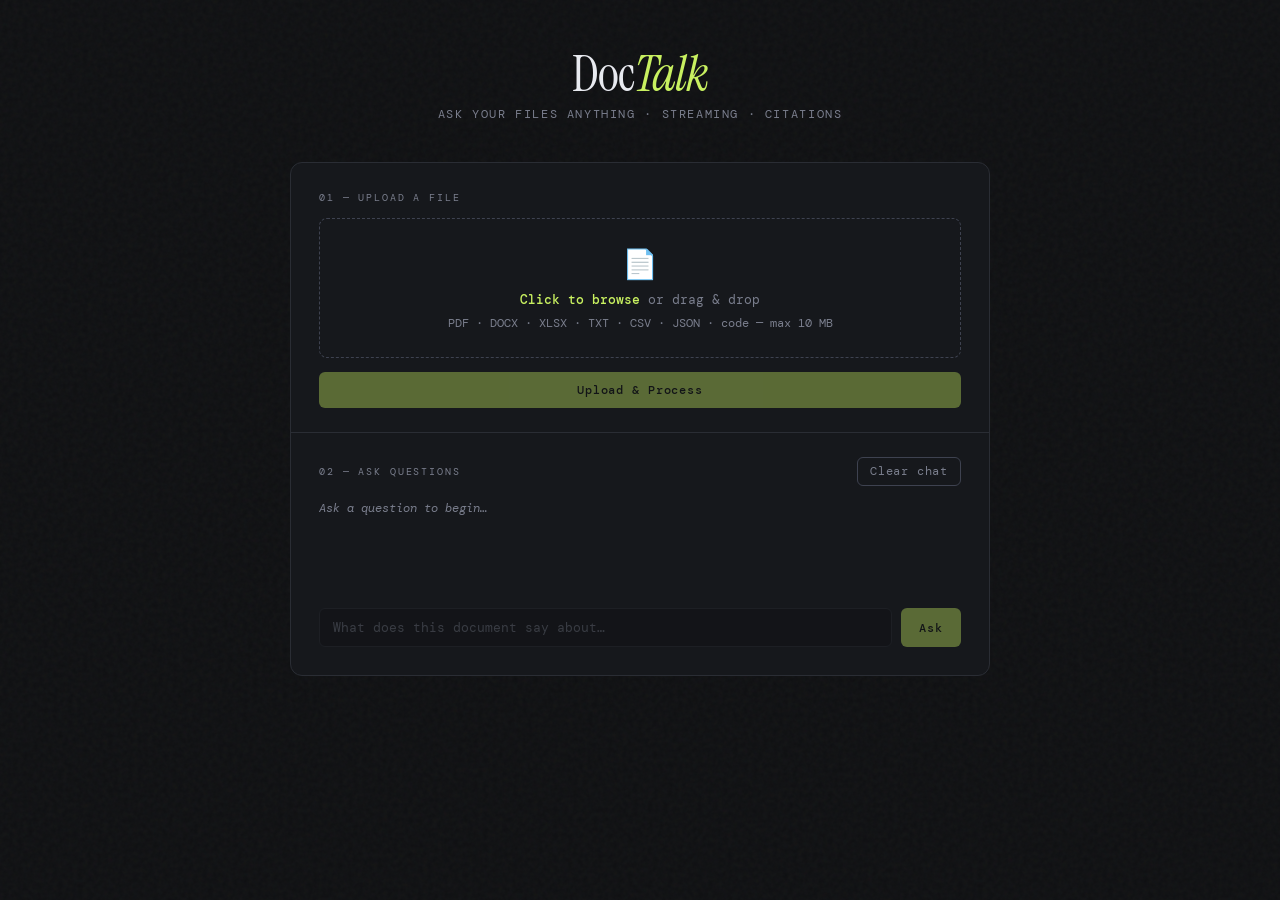
==== commit 09aff1b5: "update backend, frontend and readme" ====
--- a/index.html
+++ b/index.html
@@ -3,6 +3,8 @@
 <head>
     <meta charset="UTF-8">
     <meta name="viewport" content="width=device-width, initial-scale=1.0">
+    <meta name="doctalk-api-base" content="http://127.0.0.1:8000">
+    <meta name="doctalk-api-key"  content="">
     <title>DocTalk — Ask your files anything</title>
     <link rel="preconnect" href="https://fonts.googleapis.com">
     <link rel="preconnect" href="https://fonts.gstatic.com" crossorigin>
@@ -217,24 +219,82 @@
             font-style: italic;
         }
 
-        /* bubbles */
-        .bubble { padding: 13px 16px; border-radius: 8px; font-size: 0.83rem; line-height: 1.65; animation: fadeUp 0.25s ease both; white-space: pre-wrap; word-break: break-word; }
+        /* ── Bubbles ────────────────────────────────────── */
+        .bubble {
+            padding: 13px 16px;
+            border-radius: 8px;
+            font-size: 0.83rem;
+            line-height: 1.65;
+            animation: fadeUp 0.25s ease both;
+            word-break: break-word;
+        }
         .bubble-q {
             background: rgba(255,255,255,0.03);
             border: 1px solid var(--border);
             border-left: 3px solid var(--border-hi);
             color: var(--muted);
-        }
-        .bubble-q::before { content: "you"; font-size: 0.63rem; letter-spacing: 0.12em; text-transform: uppercase; display: block; margin-bottom: 5px; color: var(--border-hi); }
+            white-space: pre-wrap;
+        }
+        .bubble-q::before {
+            content: "you";
+            font-size: 0.63rem;
+            letter-spacing: 0.12em;
+            text-transform: uppercase;
+            display: block;
+            margin-bottom: 5px;
+            color: var(--border-hi);
+        }
         .bubble-a {
             background: rgba(200,240,96,0.04);
             border: 1px solid rgba(200,240,96,0.12);
             border-left: 3px solid var(--accent);
             color: var(--text);
         }
-        .bubble-a::before { content: "doc"; font-size: 0.63rem; letter-spacing: 0.12em; text-transform: uppercase; display: block; margin-bottom: 5px; color: var(--accent-dim); }
+        .bubble-a::before {
+            content: "doc";
+            font-size: 0.63rem;
+            letter-spacing: 0.12em;
+            text-transform: uppercase;
+            display: block;
+            margin-bottom: 5px;
+            color: var(--accent-dim);
+        }
+        /* Answer body — wraps naturally */
+        .bubble-a .answer-body {
+            white-space: pre-wrap;
+        }
+        /* Source citation pill */
+        .bubble-a .sources {
+            margin-top: 10px;
+            padding-top: 8px;
+            border-top: 1px solid rgba(200,240,96,0.12);
+            font-size: 0.72rem;
+            color: var(--accent-dim);
+            display: flex;
+            flex-wrap: wrap;
+            gap: 5px;
+            align-items: center;
+        }
+        .bubble-a .sources .src-label {
+            color: var(--muted);
+            letter-spacing: 0.08em;
+            text-transform: uppercase;
+            font-size: 0.63rem;
+        }
+        .bubble-a .sources .src-pill {
+            background: rgba(200,240,96,0.08);
+            border: 1px solid rgba(200,240,96,0.2);
+            border-radius: 4px;
+            padding: 2px 7px;
+            font-size: 0.69rem;
+            color: var(--accent);
+        }
         /* streaming cursor */
-        .bubble-a.streaming::after { content: "▋"; animation: blink 0.6s step-end infinite; color: var(--accent); }
+        .bubble-a.streaming .answer-body::after {
+            content: "▋";
+            animation: blink 0.6s step-end infinite;
+            color: var(--accent);
+        }
         @keyframes blink { 50% { opacity: 0; } }
 
         /* ── Input row ──────────────────────────────────── */
@@ -288,7 +348,7 @@
 
 <header>
     <div class="logo">Doc<em>Talk</em></div>
-    <p class="tagline">Ask your files anything · streaming · memory</p>
+    <p class="tagline">Ask your files anything · streaming · citations</p>
 </header>
 
 <div class="card">
@@ -340,37 +400,38 @@
 </div>
 
 <script>
-// ── Config ────────────────────────────────────────────────────────
-const API_BASE = "http://127.0.0.1:8000";
-const API_KEY  = "";   // set if API_KEY env var is configured on server
-
-// ── State ─────────────────────────────────────────────────────────
-let sessionId    = sessionStorage.getItem("doctalk_sid") || null;
-let busy         = false;
-let selectedFile = null;
-let streamingBubble = null;
-
-// ── DOM refs ──────────────────────────────────────────────────────
-const dropArea     = document.getElementById("dropArea");
-const fileInput    = document.getElementById("fileInput");
-const filePill     = document.getElementById("filePill");
-const fileNameEl   = document.getElementById("fileName");
-const fileSizeEl   = document.getElementById("fileSize");
-const removeFile   = document.getElementById("removeFile");
-const uploadBtn    = document.getElementById("uploadBtn");
-const uploadToast  = document.getElementById("uploadToast");
-const chatLog      = document.getElementById("chatLog");
-const questionInput= document.getElementById("questionInput");
-const askBtn       = document.getElementById("askBtn");
-const clearBtn     = document.getElementById("clearBtn");
-const sessionBar   = document.getElementById("sessionBar");
-const sessionIdEl  = document.getElementById("sessionId");
-const endSessionEl = document.getElementById("endSession");
-
-// ── Init ──────────────────────────────────────────────────────────
+// ── Config (read from <meta> tags so this file is environment-agnostic) ───────
+const API_BASE = document.querySelector('meta[name="doctalk-api-base"]')?.content || "http://127.0.0.1:8000";
+const API_KEY  = document.querySelector('meta[name="doctalk-api-key"]')?.content  || "";
+
+// ── State ─────────────────────────────────────────────────────────────────────
+let sessionId       = sessionStorage.getItem("doctalk_sid") || null;
+let busy            = false;
+let selectedFile    = null;
+let streamingBubble = null;   // the current .bubble-a DOM node
+let streamingBody   = null;   // its .answer-body child
+
+// ── DOM refs ──────────────────────────────────────────────────────────────────
+const dropArea      = document.getElementById("dropArea");
+const fileInput     = document.getElementById("fileInput");
+const filePill      = document.getElementById("filePill");
+const fileNameEl    = document.getElementById("fileName");
+const fileSizeEl    = document.getElementById("fileSize");
+const removeFile    = document.getElementById("removeFile");
+const uploadBtn     = document.getElementById("uploadBtn");
+const uploadToast   = document.getElementById("uploadToast");
+const chatLog       = document.getElementById("chatLog");
+const questionInput = document.getElementById("questionInput");
+const askBtn        = document.getElementById("askBtn");
+const clearBtn      = document.getElementById("clearBtn");
+const sessionBar    = document.getElementById("sessionBar");
+const sessionIdEl   = document.getElementById("sessionId");
+const endSessionEl  = document.getElementById("endSession");
+
+// ── Init ──────────────────────────────────────────────────────────────────────
 if (sessionId) activateChat();
 
-// ── Drag & drop ───────────────────────────────────────────────────
+// ── Drag & drop ───────────────────────────────────────────────────────────────
 dropArea.addEventListener("dragover",  e => { e.preventDefault(); dropArea.classList.add("over"); });
 dropArea.addEventListener("dragleave", ()  => dropArea.classList.remove("over"));
 dropArea.addEventListener("drop", e => {
@@ -397,7 +458,7 @@
     uploadBtn.disabled = true;
 }
 
-// ── Upload ────────────────────────────────────────────────────────
+// ── Upload ────────────────────────────────────────────────────────────────────
 uploadBtn.addEventListener("click", doUpload);
 
 async function doUpload() {
@@ -425,7 +486,7 @@
     }
 }
 
-// ── Ask (streaming) ───────────────────────────────────────────────
+// ── Ask (streaming) ───────────────────────────────────────────────────────────
 askBtn.addEventListener("click", doAsk);
 questionInput.addEventListener("keydown", e => { if (e.key === "Enter" && !askBtn.disabled) doAsk(); });
 clearBtn.addEventListener("click", () => { chatLog.innerHTML = ""; });
@@ -441,8 +502,12 @@
     questionInput.value = "";
 
     addBubble("q", q);
-    streamingBubble = addBubble("a", "");
-    streamingBubble.classList.add("streaming");
+
+    // Build answer bubble with separate body + sources container
+    const [bubble, bodyEl] = addAnswerBubble();
+    streamingBubble = bubble;
+    streamingBody   = bodyEl;
+    bubble.classList.add("streaming");
 
     try {
         const res = await apiFetch("/ask", {
@@ -455,8 +520,8 @@
             sessionStorage.removeItem("doctalk_sid");
             sessionId = null;
             deactivateChat();
-            streamingBubble.textContent = "⚠ Session expired — please upload the file again.";
-            streamingBubble.classList.remove("streaming");
+            bodyEl.textContent = "⚠ Session expired — please upload the file again.";
+            bubble.classList.remove("streaming");
             return;
         }
         if (!res.ok) {
@@ -464,7 +529,7 @@
             throw new Error(err.detail || "Request failed");
         }
 
-        // Read the stream
+        // Stream
         const reader  = res.body.getReader();
         const decoder = new TextDecoder();
         let fullText  = "";
@@ -472,23 +537,59 @@
         while (true) {
             const { done, value } = await reader.read();
             if (done) break;
-            const chunk = decoder.decode(value, { stream: true });
-            fullText += chunk;
-            streamingBubble.textContent = fullText;
-            chatLog.scrollTop = chatLog.scrollHeight;
-        }
+            fullText += decoder.decode(value, { stream: true });
+            bodyEl.textContent = fullText;
+            chatLog.scrollTop  = chatLog.scrollHeight;
+        }
+
+        // Parse "Sources: [page X], [page Y]" from the final text and render as pills
+        renderSources(bubble, bodyEl, fullText);
+
     } catch (err) {
-        if (streamingBubble) {
-            streamingBubble.textContent = "⚠ Error: " + err.message;
-        }
+        bodyEl.textContent = "⚠ Error: " + err.message;
     } finally {
         if (streamingBubble) streamingBubble.classList.remove("streaming");
         streamingBubble = null;
+        streamingBody   = null;
         setBusy(false, askBtn, "Ask");
         questionInput.disabled = false;
         questionInput.focus();
         chatLog.scrollTop = chatLog.scrollHeight;
     }
+}
+
+/**
+ * Extract "Sources: [page X], [page Y]" from raw answer text,
+ * strip it from the body, and render it as styled pills.
+ */
+function renderSources(bubble, bodyEl, fullText) {
+    const sourceLineRe = /\nSources:\s*(.+)$/m;
+    const match = fullText.match(sourceLineRe);
+    if (!match) return;
+
+    // Remove sources line from displayed answer text
+    bodyEl.textContent = fullText.replace(sourceLineRe, "").trimEnd();
+
+    // Extract individual page refs like [page 3]
+    const refs = [...match[1].matchAll(/\[([^\]]+)\]/g)].map(m => m[1]);
+    if (!refs.length) return;
+
+    const sourcesEl = document.createElement("div");
+    sourcesEl.className = "sources";
+
+    const label = document.createElement("span");
+    label.className = "src-label";
+    label.textContent = "Sources";
+    sourcesEl.appendChild(label);
+
+    refs.forEach(ref => {
+        const pill = document.createElement("span");
+        pill.className = "src-pill";
+        pill.textContent = ref;
+        sourcesEl.appendChild(pill);
+    });
+
+    bubble.appendChild(sourcesEl);
 }
 
 async function doEndSession() {
@@ -503,7 +604,7 @@
     toast(uploadToast, "Session ended.", "inf");
 }
 
-// ── Helpers ───────────────────────────────────────────────────────
+// ── Helpers ───────────────────────────────────────────────────────────────────
 function addBubble(type, text) {
     const d = document.createElement("div");
     d.className = `bubble bubble-${type}`;
@@ -513,6 +614,20 @@
     return d;
 }
 
+/** Creates an answer bubble with an inner .answer-body span for streaming. */
+function addAnswerBubble() {
+    const bubble = document.createElement("div");
+    bubble.className = "bubble bubble-a";
+
+    const body = document.createElement("span");
+    body.className = "answer-body";
+    bubble.appendChild(body);
+
+    chatLog.appendChild(bubble);
+    chatLog.scrollTop = chatLog.scrollHeight;
+    return [bubble, body];
+}
+
 function activateChat() {
     questionInput.disabled = false;
     askBtn.disabled = false;
@@ -545,4 +660,4 @@
 }
 </script>
 </body>
-</html>
+</html>
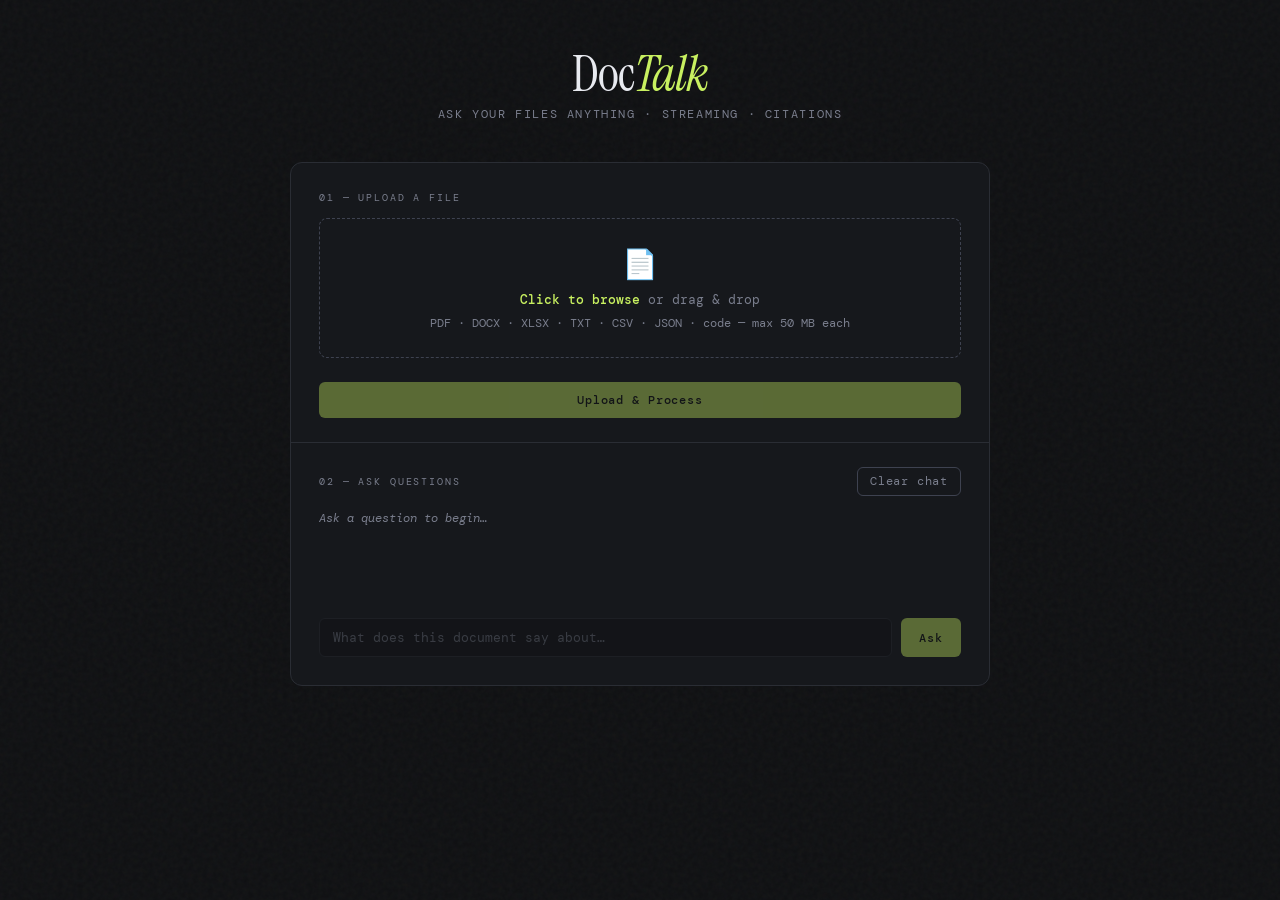
==== commit f140870e: "updated to use groq api keys" ====
--- a/index.html
+++ b/index.html
@@ -112,8 +112,14 @@
         .drop-hint { font-size: 0.8rem; color: var(--muted); }
         .drop-hint strong { color: var(--accent); font-weight: 500; }
 
+        .file-list {
+            display: flex;
+            flex-direction: column;
+            gap: 6px;
+            margin-top: 10px;
+        }
         .file-pill {
-            display: none;
+            display: flex;
             align-items: center;
             gap: 8px;
             background: rgba(200,240,96,0.07);
@@ -122,17 +128,38 @@
             padding: 7px 12px;
             font-size: 0.76rem;
             color: var(--accent);
-            margin-top: 10px;
-        }
-        .file-pill.show { display: flex; }
+        }
         .file-pill .x {
             margin-left: auto;
             cursor: pointer;
             color: var(--muted);
             transition: color 0.15s;
             font-size: 0.9rem;
+            flex-shrink: 0;
         }
         .file-pill .x:hover { color: var(--danger); }
+        .file-pill .fname { flex: 1; overflow: hidden; text-overflow: ellipsis; white-space: nowrap; }
+        .file-pill .fsize { color: var(--muted); flex-shrink: 0; }
+
+        /* per-file upload result rows */
+        .file-results {
+            margin-top: 10px;
+            display: flex;
+            flex-direction: column;
+            gap: 5px;
+        }
+        .file-result-row {
+            display: flex;
+            align-items: center;
+            gap: 8px;
+            font-size: 0.72rem;
+            padding: 5px 10px;
+            border-radius: 5px;
+            border: 1px solid transparent;
+        }
+        .file-result-row.ok   { background: rgba(200,240,96,0.06); border-color: rgba(200,240,96,0.15); color: var(--accent); }
+        .file-result-row.skip { background: rgba(255,200,50,0.06);  border-color: rgba(255,200,50,0.2);  color: #ffc832; }
+        .file-result-row.err  { background: rgba(255,107,107,0.06); border-color: rgba(255,107,107,0.2); color: var(--danger); }
 
         /* ── Buttons ────────────────────────────────────── */
         .btn {
@@ -259,11 +286,9 @@
             margin-bottom: 5px;
             color: var(--accent-dim);
         }
-        /* Answer body — wraps naturally */
         .bubble-a .answer-body {
             white-space: pre-wrap;
         }
-        /* Source citation pill */
         .bubble-a .sources {
             margin-top: 10px;
             padding-top: 8px;
@@ -289,7 +314,6 @@
             font-size: 0.69rem;
             color: var(--accent);
         }
-        /* streaming cursor */
         .bubble-a.streaming .answer-body::after {
             content: "▋";
             animation: blink 0.6s step-end infinite;
@@ -357,44 +381,57 @@
     <div class="upload-zone">
         <p class="label">01 — Upload a file</p>
 
-        <div class="drop-area" id="dropArea">
-            <input type="file" id="fileInput" accept="*/*">
-            <div class="drop-icon">📄</div>
+        <div class="drop-area" id="dropArea" role="button" aria-label="File drop zone — click to browse or drag and drop">
+            <input type="file" id="fileInput" accept="*/*" multiple aria-label="Choose files to upload">
+            <div class="drop-icon" aria-hidden="true">📄</div>
             <p class="drop-hint"><strong>Click to browse</strong> or drag &amp; drop</p>
-            <p class="drop-hint" style="font-size:0.72rem">PDF · DOCX · XLSX · TXT · CSV · JSON · code — max 10 MB</p>
+            <p class="drop-hint" style="font-size:0.72rem">PDF · DOCX · XLSX · TXT · CSV · JSON · code — max 50 MB each</p>
         </div>
 
-        <div class="file-pill" id="filePill">
-            <span>📎</span>
-            <span id="fileName"></span>
-            <span id="fileSize" style="color:var(--muted)"></span>
-            <span class="x" id="removeFile" title="Remove">✕</span>
-        </div>
-
-        <button class="btn btn-upload" id="uploadBtn" disabled>Upload &amp; Process</button>
-        <div class="toast" id="uploadToast"></div>
+        <div class="file-list" id="fileList"></div>
+
+        <button class="btn btn-upload" id="uploadBtn" disabled aria-label="Upload and process the selected file">
+            Upload &amp; Process
+        </button>
+        <div class="toast" id="uploadToast" role="status" aria-live="polite"></div>
     </div>
 
     <!-- ── Chat ────────────────────────────────────────── -->
     <div class="chat-zone">
         <div class="chat-toolbar">
             <p class="label" style="margin:0">02 — Ask questions</p>
-            <button class="btn btn-clear" id="clearBtn" title="Clear conversation">Clear chat</button>
+            <button class="btn btn-clear" id="clearBtn" title="Clear conversation" aria-label="Clear chat history">
+                Clear chat
+            </button>
         </div>
 
-        <div class="chat-log" id="chatLog"></div>
+        <div class="chat-log" id="chatLog" role="log" aria-label="Conversation" aria-live="polite"></div>
 
         <div class="input-row">
-            <input type="text" id="questionInput" placeholder="What does this document say about…" disabled>
-            <button class="btn btn-ask" id="askBtn" disabled>Ask</button>
+            <input
+                type="text"
+                id="questionInput"
+                placeholder="What does this document say about…"
+                disabled
+                aria-label="Ask a question about the uploaded document"
+                autocomplete="off"
+            >
+            <button class="btn btn-ask" id="askBtn" disabled aria-label="Submit question">Ask</button>
         </div>
     </div>
 
     <!-- ── Session bar ──────────────────────────────────── -->
-    <div class="session-bar" id="sessionBar">
-        <span class="dot"></span>
+    <div class="session-bar" id="sessionBar" role="status">
+        <span class="dot" aria-hidden="true"></span>
         <span>Session active · <span id="sessionId"></span></span>
-        <span style="margin-left:auto;cursor:pointer;color:var(--danger)" id="endSession" title="End session">✕ End</span>
+        <span
+            style="margin-left:auto;cursor:pointer;color:var(--danger)"
+            id="endSession"
+            role="button"
+            tabindex="0"
+            title="End session"
+            aria-label="End current session"
+        >✕ End</span>
     </div>
 
 </div>
@@ -407,17 +444,14 @@
 // ── State ─────────────────────────────────────────────────────────────────────
 let sessionId       = sessionStorage.getItem("doctalk_sid") || null;
 let busy            = false;
-let selectedFile    = null;
-let streamingBubble = null;   // the current .bubble-a DOM node
-let streamingBody   = null;   // its .answer-body child
+let selectedFiles   = [];   // Array<File>
+let streamingBubble = null;
+let streamingBody   = null;
 
 // ── DOM refs ──────────────────────────────────────────────────────────────────
 const dropArea      = document.getElementById("dropArea");
 const fileInput     = document.getElementById("fileInput");
-const filePill      = document.getElementById("filePill");
-const fileNameEl    = document.getElementById("fileName");
-const fileSizeEl    = document.getElementById("fileSize");
-const removeFile    = document.getElementById("removeFile");
+const fileList      = document.getElementById("fileList");
 const uploadBtn     = document.getElementById("uploadBtn");
 const uploadToast   = document.getElementById("uploadToast");
 const chatLog       = document.getElementById("chatLog");
@@ -437,48 +471,89 @@
 dropArea.addEventListener("drop", e => {
     e.preventDefault();
     dropArea.classList.remove("over");
-    const f = e.dataTransfer.files[0];
-    if (f) setFile(f);
+    addFiles([...e.dataTransfer.files]);
 });
-fileInput.addEventListener("change", () => { if (fileInput.files[0]) setFile(fileInput.files[0]); });
-removeFile.addEventListener("click", clearFile);
-
-function setFile(f) {
-    selectedFile = f;
-    fileNameEl.textContent = f.name;
-    fileSizeEl.textContent = `(${(f.size / 1024).toFixed(1)} KB)`;
-    filePill.classList.add("show");
-    uploadBtn.disabled = false;
-    toast(uploadToast, "", "");
-}
-function clearFile() {
-    selectedFile = null;
+fileInput.addEventListener("change", () => {
+    if (fileInput.files.length) addFiles([...fileInput.files]);
+});
+
+function addFiles(incoming) {
+    const existing = new Set(selectedFiles.map(f => f.name + f.size));
+    incoming.forEach(f => {
+        if (!existing.has(f.name + f.size)) {
+            selectedFiles.push(f);
+            existing.add(f.name + f.size);
+        }
+    });
+    renderFileList();
+}
+
+function removeFileAt(idx) {
+    selectedFiles.splice(idx, 1);
+    renderFileList();
+}
+
+function renderFileList() {
+    fileList.innerHTML = "";
+    selectedFiles.forEach((f, i) => {
+        const pill = document.createElement("div");
+        pill.className = "file-pill";
+        pill.innerHTML = `
+            <span aria-hidden="true">📎</span>
+            <span class="fname" title="${f.name}">${f.name}</span>
+            <span class="fsize">(${(f.size / 1024).toFixed(1)} KB)</span>
+            <span class="x" role="button" tabindex="0" title="Remove" aria-label="Remove ${f.name}">✕</span>
+        `;
+        pill.querySelector(".x").addEventListener("click",   () => removeFileAt(i));
+        pill.querySelector(".x").addEventListener("keydown", e => {
+            if (e.key === "Enter" || e.key === " ") removeFileAt(i);
+        });
+        fileList.appendChild(pill);
+    });
+    uploadBtn.disabled = selectedFiles.length === 0;
+    if (selectedFiles.length === 0) toast(uploadToast, "", "");
+}
+
+function clearAllFiles() {
+    selectedFiles = [];
     fileInput.value = "";
-    filePill.classList.remove("show");
-    uploadBtn.disabled = true;
+    renderFileList();
 }
 
 // ── Upload ────────────────────────────────────────────────────────────────────
 uploadBtn.addEventListener("click", doUpload);
 
 async function doUpload() {
-    if (busy || !selectedFile) return;
-    setBusy(true, uploadBtn, `<span class="spin"></span> Processing…`);
-    toast(uploadToast, "Uploading and indexing…", "inf");
+    if (busy || selectedFiles.length === 0) return;
+    setBusy(true, uploadBtn, `<span class="spin" aria-hidden="true"></span> Processing…`);
+    toast(uploadToast, `Uploading ${selectedFiles.length} file(s)…`, "inf");
 
     try {
         const form = new FormData();
-        form.append("file", selectedFile);
+        selectedFiles.forEach(f => form.append("files", f));
 
         const res  = await apiFetch("/upload", { method: "POST", body: form });
         const data = await res.json();
-        if (!res.ok) throw new Error(data.detail || "Upload failed");
+        if (!res.ok) {
+            const msg = data.detail?.message || data.detail || "Upload failed";
+            throw new Error(msg);
+        }
 
         sessionId = data.session_id;
         sessionStorage.setItem("doctalk_sid", sessionId);
-        toast(uploadToast, "✓ File processed — ask your first question", "ok");
+
+        // Render per-file result rows below the toast
+        renderFileResults(data.files || []);
+
+        const okCount   = (data.files || []).filter(r => r.status === "ok").length;
+        const skipCount = (data.files || []).filter(r => r.status !== "ok").length;
+        const summary   = skipCount
+            ? `✓ ${okCount} processed, ${skipCount} skipped — ask your first question`
+            : `✓ ${okCount} file(s) processed — ask your first question`;
+        toast(uploadToast, summary, "ok");
+
         activateChat();
-        clearFile();
+        clearAllFiles();
     } catch (err) {
         toast(uploadToast, "✗ " + err.message, "err");
     } finally {
@@ -486,24 +561,50 @@
     }
 }
 
+function renderFileResults(fileResults) {
+    // Remove any previous results block
+    const prev = document.getElementById("fileResultsBlock");
+    if (prev) prev.remove();
+
+    if (!fileResults.length) return;
+
+    const block = document.createElement("div");
+    block.id = "fileResultsBlock";
+    block.className = "file-results";
+
+    fileResults.forEach(r => {
+        const row = document.createElement("div");
+        const cls = r.status === "ok" ? "ok" : r.status === "error" ? "err" : "skip";
+        row.className = `file-result-row ${cls}`;
+        const icon   = r.status === "ok" ? "✓" : r.status === "error" ? "✗" : "⚠";
+        const detail = r.status === "ok"
+            ? `${r.chunks} chunks`
+            : r.reason || r.status;
+        row.textContent = `${icon} ${r.file}  —  ${detail}`;
+        block.appendChild(row);
+    });
+
+    uploadBtn.insertAdjacentElement("afterend", block);
+}
+
 // ── Ask (streaming) ───────────────────────────────────────────────────────────
 askBtn.addEventListener("click", doAsk);
 questionInput.addEventListener("keydown", e => { if (e.key === "Enter" && !askBtn.disabled) doAsk(); });
 clearBtn.addEventListener("click", () => { chatLog.innerHTML = ""; });
-endSessionEl.addEventListener("click", doEndSession);
+endSessionEl.addEventListener("click",   doEndSession);
+endSessionEl.addEventListener("keydown", e => { if (e.key === "Enter" || e.key === " ") doEndSession(); });
 
 async function doAsk() {
     if (busy || !sessionId) return;
     const q = questionInput.value.trim();
     if (!q) return;
 
-    setBusy(true, askBtn, `<span class="spin"></span>`);
+    setBusy(true, askBtn, `<span class="spin" aria-hidden="true"></span>`);
     questionInput.disabled = true;
     questionInput.value = "";
 
     addBubble("q", q);
 
-    // Build answer bubble with separate body + sources container
     const [bubble, bodyEl] = addAnswerBubble();
     streamingBubble = bubble;
     streamingBody   = bodyEl;
@@ -529,7 +630,6 @@
             throw new Error(err.detail || "Request failed");
         }
 
-        // Stream
         const reader  = res.body.getReader();
         const decoder = new TextDecoder();
         let fullText  = "";
@@ -542,7 +642,9 @@
             chatLog.scrollTop  = chatLog.scrollHeight;
         }
 
-        // Parse "Sources: [page X], [page Y]" from the final text and render as pills
+        // FIX: use a more robust regex that anchors to end-of-string after optional
+        // whitespace, preventing false matches mid-answer and handling Windows line
+        // endings (\r\n). The 's' flag is not needed since we anchor to end.
         renderSources(bubble, bodyEl, fullText);
 
     } catch (err) {
@@ -560,17 +662,19 @@
 
 /**
  * Extract "Sources: [page X], [page Y]" from raw answer text,
- * strip it from the body, and render it as styled pills.
+ * strip it from the body, and render as styled pills.
+ *
+ * FIX: anchored to end-of-string (\s*$) and handles \r\n so the regex
+ * cannot match a mid-answer line that happens to start with "Sources:".
+ * Also trims trailing whitespace from the answer body after extraction.
  */
 function renderSources(bubble, bodyEl, fullText) {
-    const sourceLineRe = /\nSources:\s*(.+)$/m;
+    const sourceLineRe = /\r?\nSources:\s*(.+?)\s*$/;
     const match = fullText.match(sourceLineRe);
     if (!match) return;
 
-    // Remove sources line from displayed answer text
     bodyEl.textContent = fullText.replace(sourceLineRe, "").trimEnd();
 
-    // Extract individual page refs like [page 3]
     const refs = [...match[1].matchAll(/\[([^\]]+)\]/g)].map(m => m[1]);
     if (!refs.length) return;
 
@@ -592,15 +696,24 @@
     bubble.appendChild(sourcesEl);
 }
 
+// ── End session ───────────────────────────────────────────────────────────────
 async function doEndSession() {
     if (!sessionId) return;
+
+    // FIX: disable chat controls immediately to prevent double-fire while
+    // the DELETE request is in flight. Without this, rapid double-clicks
+    // could fire two DELETE requests for the same session_id.
+    const sid = sessionId;
+    sessionId = null;
+    sessionStorage.removeItem("doctalk_sid");
+    deactivateChat();
+
     try {
-        await apiFetch(`/session/${sessionId}`, { method: "DELETE" });
-    } catch (_) { /* best-effort */ }
-    sessionStorage.removeItem("doctalk_sid");
-    sessionId = null;
-    deactivateChat();
+        await apiFetch(`/session/${sid}`, { method: "DELETE" });
+    } catch (_) { /* best-effort — session may have already expired */ }
+
     chatLog.innerHTML = "";
+    document.getElementById("fileResultsBlock")?.remove();
     toast(uploadToast, "Session ended.", "inf");
 }
 
@@ -614,7 +727,6 @@
     return d;
 }
 
-/** Creates an answer bubble with an inner .answer-body span for streaming. */
 function addAnswerBubble() {
     const bubble = document.createElement("div");
     bubble.className = "bubble bubble-a";
